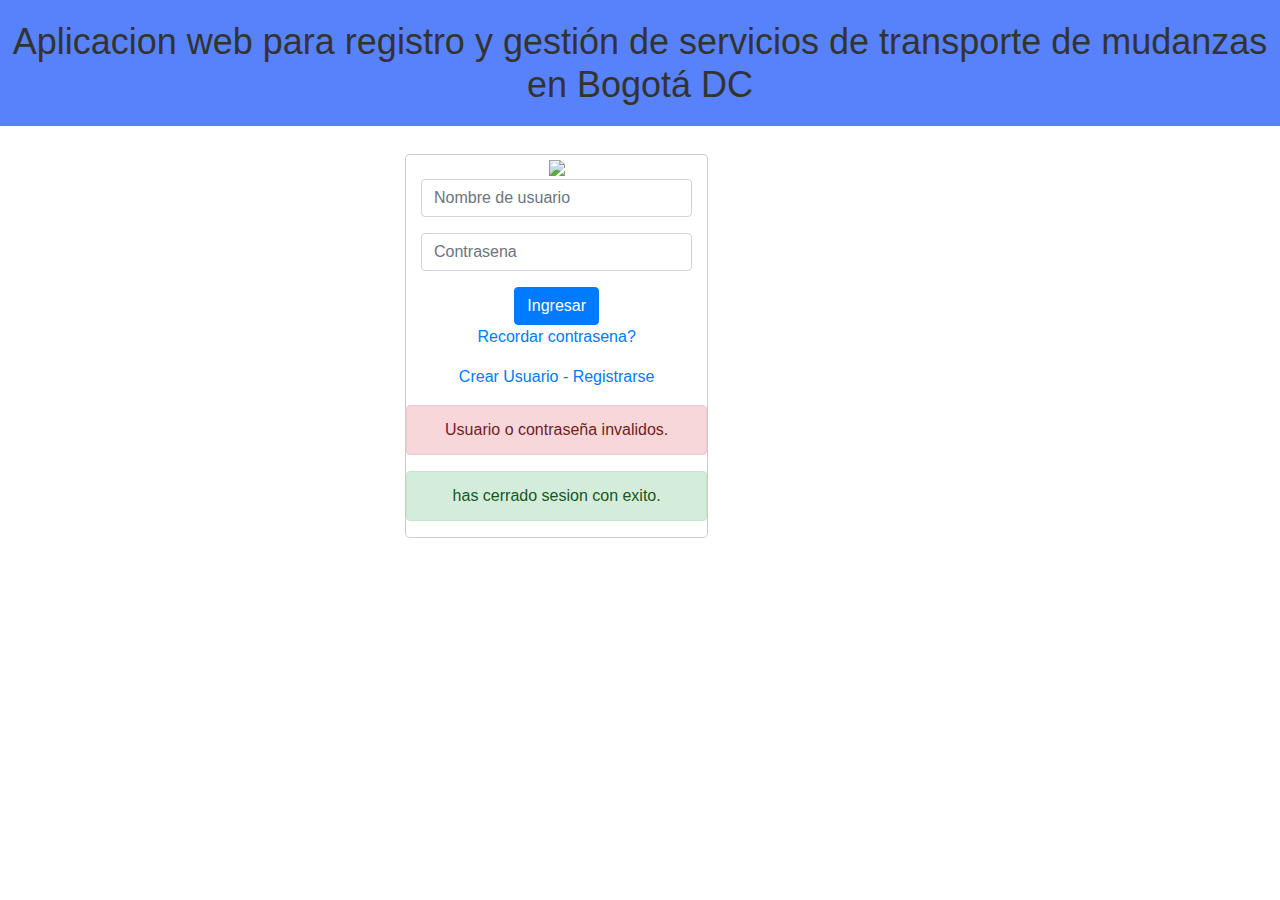
==== src/main/resources/templates/index.html @ 457a9d10 "first commit heroku" ====
<!DOCTYPE html>
<html lang="en" xmlns:th="http://www.thymeleaf.org">
<head>
    <title>Login</title>

    <!--JQUERY-->
    <script src="https://ajax.googleapis.com/ajax/libs/jquery/3.3.1/jquery.min.js"></script>
    
    <!-- FRAMEWORK BOOTSTRAP para el estilo de la pagina-->
    <link rel="stylesheet" href="https://maxcdn.bootstrapcdn.com/bootstrap/4.0.0/css/bootstrap.min.css">
    <script src="https://maxcdn.bootstrapcdn.com/bootstrap/4.0.0/js/bootstrap.min.js"></script>
    
    <!-- Los iconos tipo Solid de Fontawesome-->
    <link rel="stylesheet" href="https://use.fontawesome.com/releases/v5.0.8/css/solid.css">
    <script src="https://use.fontawesome.com/releases/v5.0.7/js/all.js"></script>

    <!-- Nuestro css-->
    <link rel="stylesheet" type="text/css" href="static/css/index.css" th:href="@{/css/index.css}">
    <style>
    .titulo-centrado {
      text-align: center;
      padding: 20px 0;
      background-color: #5882FA; 
    }
    h1 {
      font-size: 36px;
      color: #333; 
    }
  </style>

</head>
<body>
<h1 class="titulo-centrado">Aplicacion web para registro y gestión de servicios de transporte de mudanzas en Bogotá DC</h1>
    <div class="modal-dialog text-center">
        <div class="col-sm-8 main-section">
            <div class="modal-content">
                <div class="col-12 user-img">
                    <img src="static/img/user.png" th:src="@{/img/user.png}"/>
                </div>
                <form class="col-12" th:action="@{/login}" method="post">
                    <div class="form-group" id="user-group">
                        <input type="text" class="form-control" placeholder="Nombre de usuario" name="username"/>
                    </div>
                    <div class="form-group" id="contrasena-group">
                        <input type="password" class="form-control" placeholder="Contrasena" name="password"/>
                    </div>
                    <button type="submit" class="btn btn-primary"><i class="fas fa-sign-in-alt"></i>  Ingresar </button>
                </form>
                <div class="col-12 forgot">
                    <p><a href="#">Recordar contrasena?</a></p>
                    <p><a href="#" th:href="@{/signup}">Crear Usuario - Registrarse</a>
                </div>
                <div th:if="${param.error}" class="alert alert-danger" role="alert">
		            Usuario o contraseña invalidos.
		        </div>
		        <div th:if="${param.logout}" class="alert alert-success" role="alert">
		            has cerrado sesion con exito.
		        </div>
            </div>
        </div>
    </div>
</body>
</html>
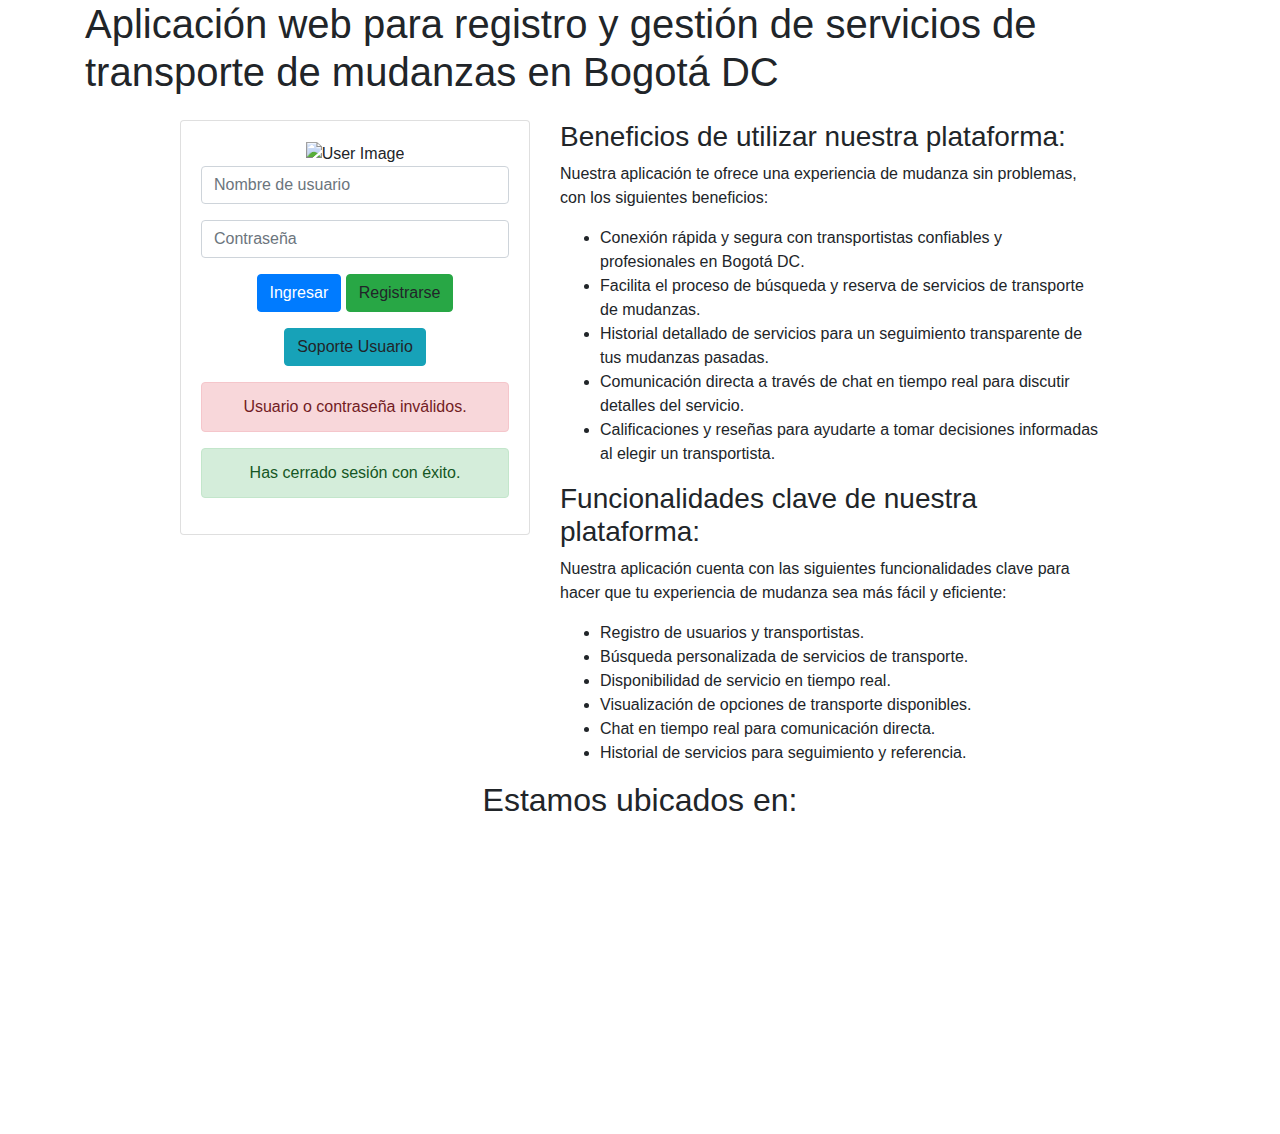
==== commit 8bbe8158: "correcion de lineas con bugs" ====
--- a/src/main/resources/templates/index.html
+++ b/src/main/resources/templates/index.html
@@ -1,63 +1,121 @@
 <!DOCTYPE html>
 <html lang="en" xmlns:th="http://www.thymeleaf.org">
 <head>
-    <title>Login</title>
+<title>Login</title>
+<meta charset="UTF-8">
+<meta name="viewport" content="width=device-width, initial-scale=1.0">
+<link rel="stylesheet"
+	href="https://maxcdn.bootstrapcdn.com/bootstrap/4.0.0/css/bootstrap.min.css">
+<link rel="stylesheet"
+	href="https://use.fontawesome.com/releases/v5.0.8/css/solid.css">
+<script src="https://use.fontawesome.com/releases/v5.0.7/js/all.js"></script>
+<link rel="stylesheet" href="css/index.css" th:href="@{/css/index.css}">
+</head>
 
-    <!--JQUERY-->
-    <script src="https://ajax.googleapis.com/ajax/libs/jquery/3.3.1/jquery.min.js"></script>
-    
-    <!-- FRAMEWORK BOOTSTRAP para el estilo de la pagina-->
-    <link rel="stylesheet" href="https://maxcdn.bootstrapcdn.com/bootstrap/4.0.0/css/bootstrap.min.css">
-    <script src="https://maxcdn.bootstrapcdn.com/bootstrap/4.0.0/js/bootstrap.min.js"></script>
-    
-    <!-- Los iconos tipo Solid de Fontawesome-->
-    <link rel="stylesheet" href="https://use.fontawesome.com/releases/v5.0.8/css/solid.css">
-    <script src="https://use.fontawesome.com/releases/v5.0.7/js/all.js"></script>
+<body>
 
-    <!-- Nuestro css-->
-    <link rel="stylesheet" type="text/css" href="static/css/index.css" th:href="@{/css/index.css}">
-    <style>
-    .titulo-centrado {
-      text-align: center;
-      padding: 20px 0;
-      background-color: #5882FA; 
-    }
-    h1 {
-      font-size: 36px;
-      color: #333; 
-    }
-  </style>
+	<div class="container">
+		<!-- Encabezado -->
+		<h1 class="titulo-centrado mb-4">Aplicación web para registro y
+			gestión de servicios de transporte de mudanzas en Bogotá DC</h1>
 
-</head>
-<body>
-<h1 class="titulo-centrado">Aplicacion web para registro y gestión de servicios de transporte de mudanzas en Bogotá DC</h1>
-    <div class="modal-dialog text-center">
-        <div class="col-sm-8 main-section">
-            <div class="modal-content">
-                <div class="col-12 user-img">
-                    <img src="static/img/user.png" th:src="@{/img/user.png}"/>
-                </div>
-                <form class="col-12" th:action="@{/login}" method="post">
-                    <div class="form-group" id="user-group">
-                        <input type="text" class="form-control" placeholder="Nombre de usuario" name="username"/>
-                    </div>
-                    <div class="form-group" id="contrasena-group">
-                        <input type="password" class="form-control" placeholder="Contrasena" name="password"/>
-                    </div>
-                    <button type="submit" class="btn btn-primary"><i class="fas fa-sign-in-alt"></i>  Ingresar </button>
-                </form>
-                <div class="col-12 forgot">
-                    <p><a href="#">Recordar contrasena?</a></p>
-                    <p><a href="#" th:href="@{/signup}">Crear Usuario - Registrarse</a>
-                </div>
-                <div th:if="${param.error}" class="alert alert-danger" role="alert">
-		            Usuario o contraseña invalidos.
-		        </div>
-		        <div th:if="${param.logout}" class="alert alert-success" role="alert">
-		            has cerrado sesion con exito.
-		        </div>
-            </div>
-        </div>
-    </div>
+
+		<div class="row justify-content-center">
+			<div class="col-md-4">
+				<div class="card">
+					<div class="card-body">
+						<div class="user-img text-center">
+							<img src="img/user.png" th:src="@{/img/user.png}"
+								alt="User Image">
+						</div>
+
+						<form th:action="@{/login}" method="post">
+						
+							<div class="form-group">
+								<input type="text" class="form-control"
+									placeholder="Nombre de usuario" name="username">
+							</div>
+							<div class="form-group">
+								<input type="password" class="form-control"
+									placeholder="Contraseña" name="password">
+							</div>
+							<div class="form-group text-center">
+								<button type="submit" class="btn btn-primary">
+									<i class="fas fa-sign-in-alt"></i> Ingresar
+								</button>
+								<a th:href="@{/signup}" class="btn btn-success ">Registrarse</a>
+							</div>
+
+						</form>
+
+						<div class="text-center">
+							<a th:href="@{/soporte_Usuario}" class="btn btn-info"> <i
+								class="fab fa-whatsapp"></i> Soporte Usuario
+							</a>
+							<div th:if="${param.error}" class="alert alert-danger mt-3"
+								role="alert">Usuario o contraseña inválidos.</div>
+							<div th:if="${param.logout}" class="alert alert-success"
+								role="alert">Has cerrado sesión con éxito.</div>
+						</div>
+					</div>
+				</div>
+			</div>
+			<div class="col-md-6">
+				<div class="beneficio">
+					<div class="md-15-center">
+						<div class="beneficio-card">
+							<h3>Beneficios de utilizar nuestra plataforma:</h3>
+							<p>Nuestra aplicación te ofrece una experiencia de mudanza
+								sin problemas, con los siguientes beneficios:</p>
+							<ul>
+								<li>Conexión rápida y segura con transportistas confiables
+									y profesionales en Bogotá DC.</li>
+								<li>Facilita el proceso de búsqueda y reserva de servicios
+									de transporte de mudanzas.</li>
+								<li>Historial detallado de servicios para un seguimiento
+									transparente de tus mudanzas pasadas.</li>
+								<li>Comunicación directa a través de chat en tiempo real
+									para discutir detalles del servicio.</li>
+								<li>Calificaciones y reseñas para ayudarte a tomar
+									decisiones informadas al elegir un transportista.</li>
+							</ul>
+						</div>
+						<div class="">
+
+							<div class="md-15-center">
+								<div class="beneficio-card">
+									<h3>Funcionalidades clave de nuestra plataforma:</h3>
+									<p>Nuestra aplicación cuenta con las siguientes
+										funcionalidades clave para hacer que tu experiencia de mudanza
+										sea más fácil y eficiente:</p>
+									<ul>
+										<li>Registro de usuarios y transportistas.</li>
+										<li>Búsqueda personalizada de servicios de transporte.</li>
+										<li>Disponibilidad de servicio en tiempo real.</li>
+										<li>Visualización de opciones de transporte disponibles.</li>
+										<li>Chat en tiempo real para comunicación directa.</li>
+										<li>Historial de servicios para seguimiento y referencia.</li>
+									</ul>
+								</div>
+
+							</div>
+						</div>
+					</div>
+				</div>
+			</div>
+		</div>
+	</div>
+	<h2 class="text-center">Estamos ubicados en:</h2>
+	<div class="row justify-content-center">
+		<div class="col-md-8">
+			<iframe
+				src="https://www.google.com/maps/embed?pb=!1m18!1m12!1m3!1d63631.21514108576!2d-74.26027311867881!3d4.602807587305044!2m3!1f0!2f0!3f0!3m2!1i1024!2i768!4f13.1!3m3!1m2!1s0x8e3f9e286df75e37%3A0x56dfbbf001fecc98!2sConjunto%20Residencial%20Menta!5e0!3m2!1ses!2sco!4v1716012930713!5m2!1ses!2sco"
+				width="800" height="300" style="border: 0;" allowfullscreen=""
+				loading="lazy" referrerpolicy="no-referrer-when-downgrade"></iframe>
+		</div>
+	</div>
+
 </body>
+
 </html>
+
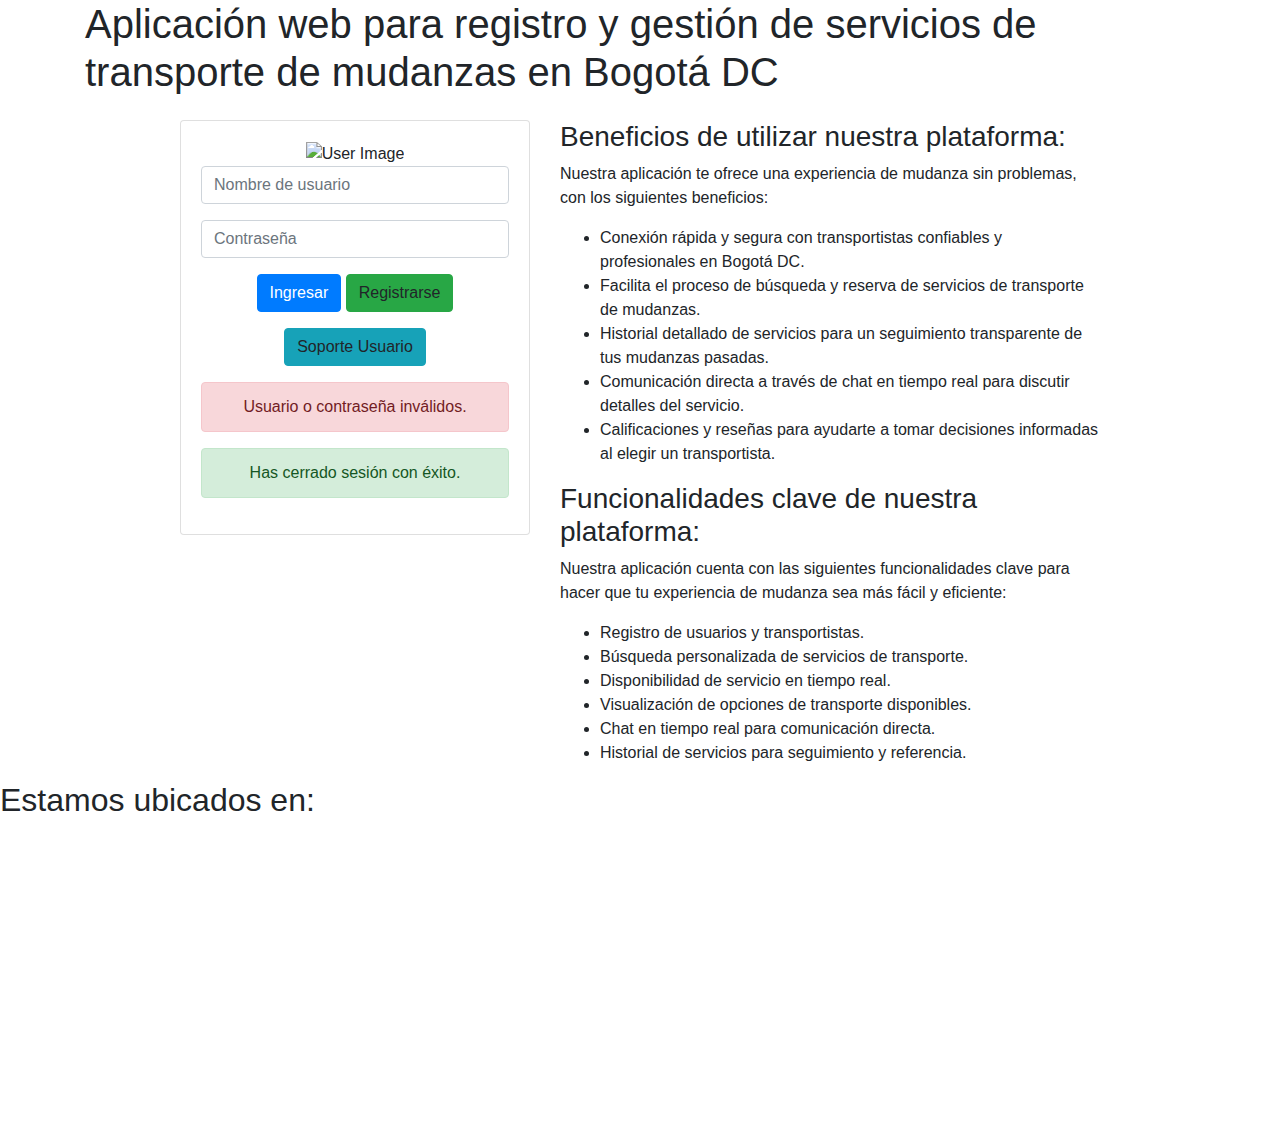
==== commit 3a9e599e: "cambio de nombre de estilo ubicacion" ====
--- a/src/main/resources/templates/index.html
+++ b/src/main/resources/templates/index.html
@@ -19,7 +19,6 @@
 		<h1 class="titulo-centrado mb-4">Aplicación web para registro y
 			gestión de servicios de transporte de mudanzas en Bogotá DC</h1>
 
-
 		<div class="row justify-content-center">
 			<div class="col-md-4">
 				<div class="card">
@@ -30,7 +29,7 @@
 						</div>
 
 						<form th:action="@{/login}" method="post">
-						
+
 							<div class="form-group">
 								<input type="text" class="form-control"
 									placeholder="Nombre de usuario" name="username">
@@ -105,7 +104,7 @@
 			</div>
 		</div>
 	</div>
-	<h2 class="text-center">Estamos ubicados en:</h2>
+	<h2 class="ubicacion">Estamos ubicados en:</h2>
 	<div class="row justify-content-center">
 		<div class="col-md-8">
 			<iframe
